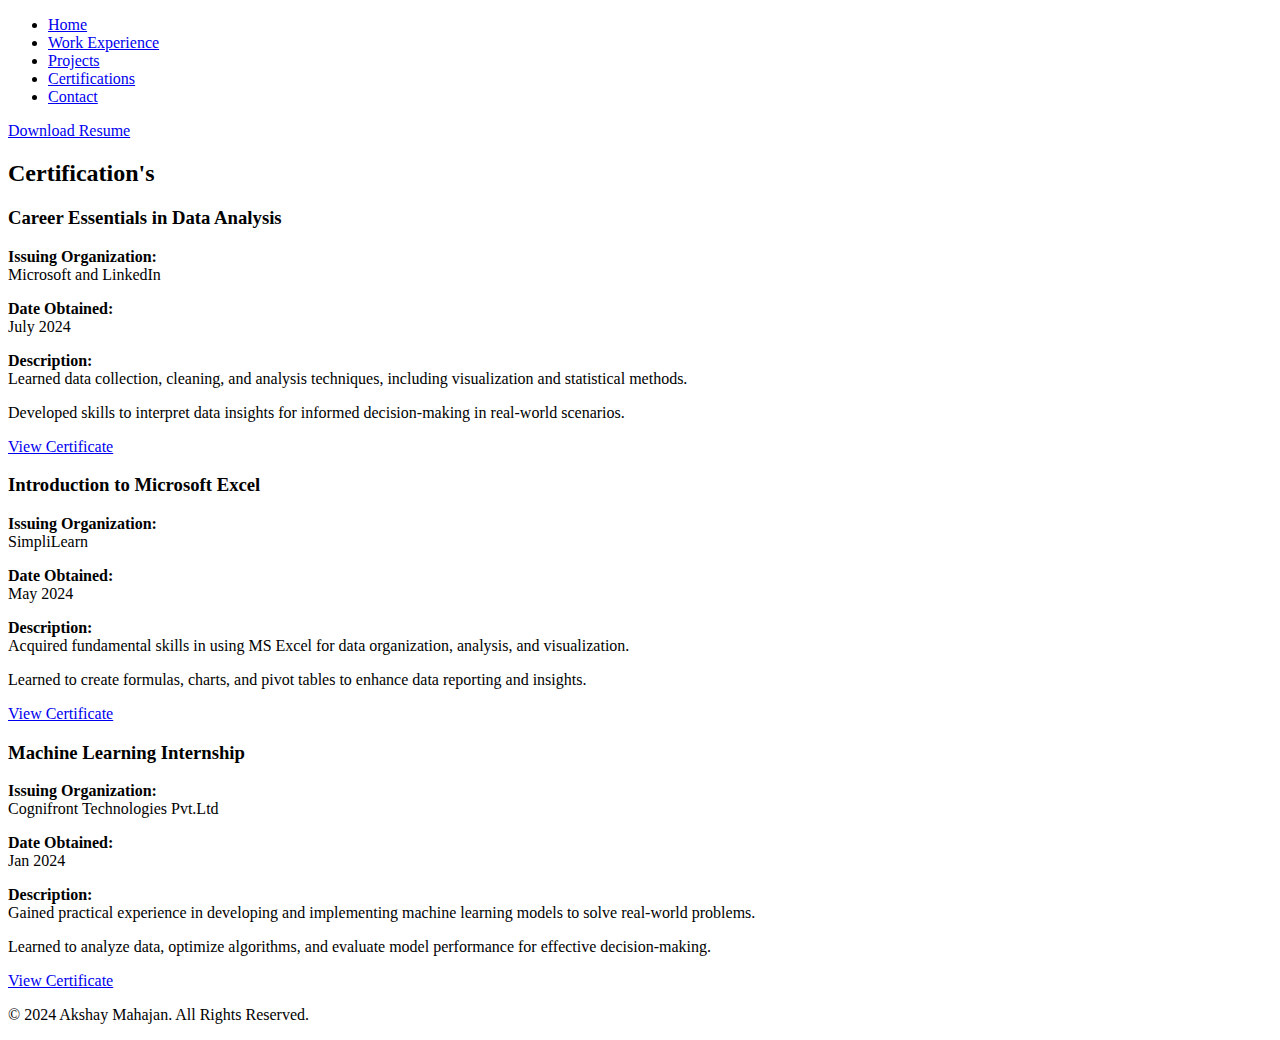
==== certificates.html @ d1f0a163 "added certificates.html" ====
<!DOCTYPE html>
<html lang="en">
<head>
  <meta charset="UTF-8">
  <meta name="viewport" content="width=device-width, initial-scale=1.0">
  <title>Work Experience</title>
  <link rel="stylesheet" href="styles.css">
</head>
<body>

  <!-- Header Section -->
  <header class="header">
    <div class="container">
      <nav class="navbar">
        <ul>
          <li><a href="index.html" >Home</a></li>
          <li><a href="work-experience.html" >Work Experience</a></li>
          <li><a href="projects.html" >Projects</a></li>
          <li><a href="certificates.html" >Certifications</a></li>
          <li><a href="contact.html" >Contact</a></li>
        </ul>
      </nav>

      <div class="cta-btn">
        <a href="C:\Users\ASUS\Desktop\Resume\Akshay resume.pdf" download="Akshay resume.pdf" class="download-button">Download Resume</a>
      </div>
    </div>
  </header>

  <section id="certifications">
      <h2>Certification's</h2>
      
      <div class="certification-container"> <!-- Container for certifications -->
          <div class="certification">
              <h3>Career Essentials in Data Analysis </h3>
              <p><strong>Issuing Organization:</br></strong> Microsoft and LinkedIn</p>
              <p><strong>Date Obtained:</br></strong> July 2024</p>
              <p><strong>Description:</br></strong> Learned data collection, cleaning, and analysis techniques, including visualization and statistical methods.
              <p>Developed skills to interpret data insights for informed decision-making in real-world scenarios.</p>
              </p>
              <a href="link-to-your-certificate" class="btn">View Certificate</a>
          </div>
          
          <div class="certification">
              <h3> Introduction to Microsoft Excel</h3>
              <p><strong>Issuing Organization:</br></strong> SimpliLearn</p>
              <p><strong>Date Obtained:</br></strong> May 2024</p>
              <p><strong>Description:</br></strong> Acquired fundamental skills in using MS Excel for data organization, analysis, and visualization.
              <p> Learned to create formulas, charts, and pivot tables to enhance data reporting and insights.            </p>
              </p>
              <a href="link-to-your-certificate" class="btn">View Certificate</a>
          </div>

          <div class="certification">
              <h3> Machine Learning Internship</h3>
              <p><strong>Issuing Organization:</br></strong> Cognifront Technologies Pvt.Ltd</p>
              <p><strong>Date Obtained:</br></strong> Jan 2024</p>
              <p><strong>Description:</br></strong> Gained practical experience in developing and implementing machine learning models to solve real-world problems.
              <p> Learned to analyze data, optimize algorithms, and evaluate model performance for effective decision-making. </p>
              </p>
              <a href="link-to-your-certificate" class="btn">View Certificate</a>
          </div>
      </div>
  </section>

  <!-- Footer -->
  <footer>
    <div class="container">
      <p>&copy; 2024 Akshay Mahajan. All Rights Reserved.</p>
    </div>
    </footer>

</body>
</html>
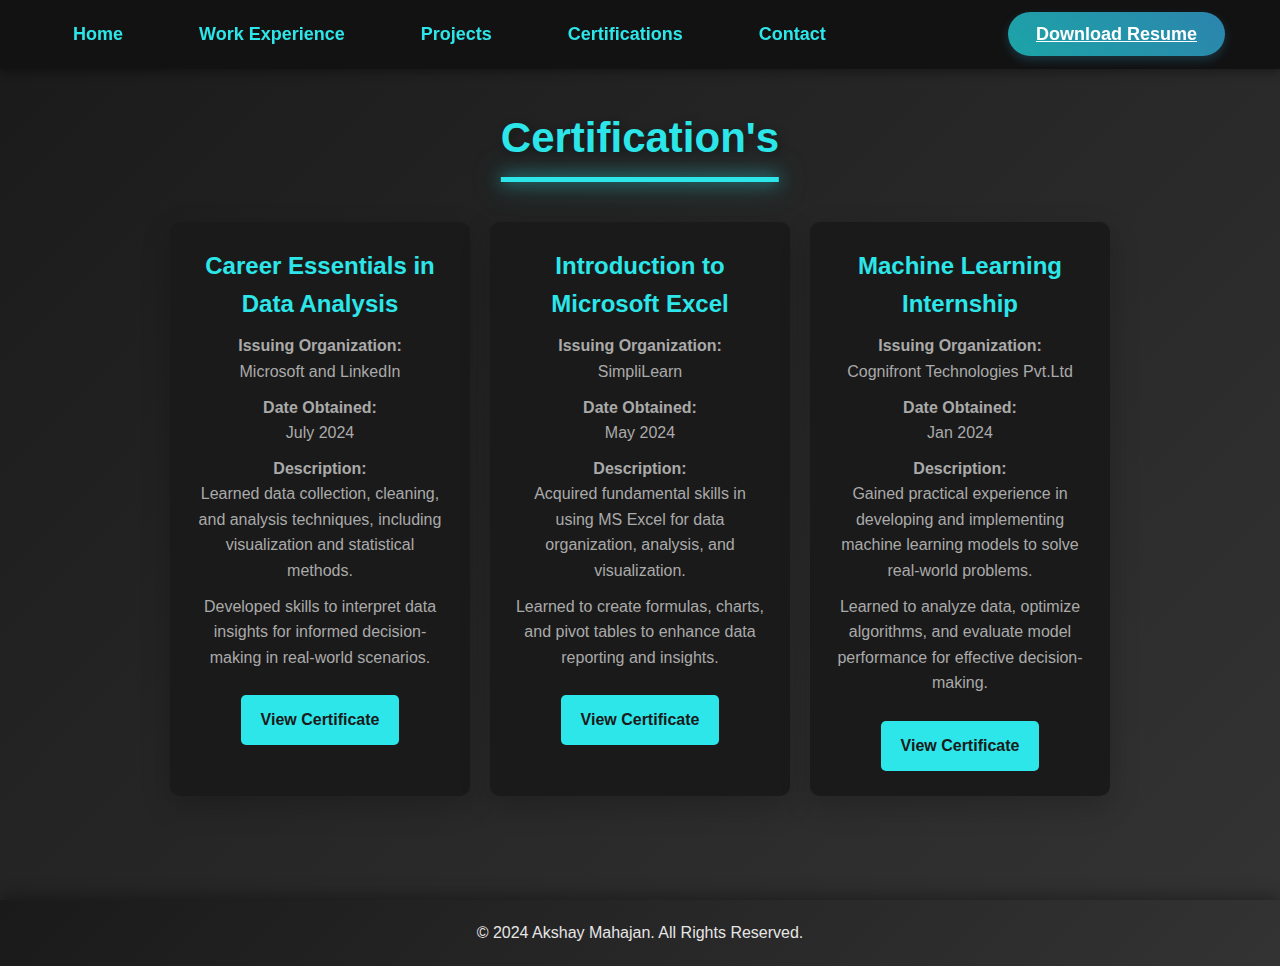
==== commit 916fb3d0: "added certificates.html" ====
--- a/certificates.html
+++ b/certificates.html
@@ -38,7 +38,7 @@
               <p><strong>Description:</br></strong> Learned data collection, cleaning, and analysis techniques, including visualization and statistical methods.
               <p>Developed skills to interpret data insights for informed decision-making in real-world scenarios.</p>
               </p>
-              <a href="link-to-your-certificate" class="btn">View Certificate</a>
+              <a href="https://github.com/akshay6171/Portfolio-Website/blob/main/Career%20Essentials%20in%20Data%20Analysis%20by%20Microsoft%20and%20LinkedIn.pdf" class="btn">View Certificate</a>
           </div>
           
           <div class="certification">
@@ -48,7 +48,7 @@
               <p><strong>Description:</br></strong> Acquired fundamental skills in using MS Excel for data organization, analysis, and visualization.
               <p> Learned to create formulas, charts, and pivot tables to enhance data reporting and insights.            </p>
               </p>
-              <a href="link-to-your-certificate" class="btn">View Certificate</a>
+              <a href="https://github.com/akshay6171/Portfolio-Website/blob/main/Excel%20Certificate.pdf" class="btn">View Certificate</a>
           </div>
 
           <div class="certification">
@@ -58,7 +58,7 @@
               <p><strong>Description:</br></strong> Gained practical experience in developing and implementing machine learning models to solve real-world problems.
               <p> Learned to analyze data, optimize algorithms, and evaluate model performance for effective decision-making. </p>
               </p>
-              <a href="link-to-your-certificate" class="btn">View Certificate</a>
+              <a href="https://github.com/akshay6171/Portfolio-Website/blob/main/Internship%20Certificate.pdf" class="btn">View Certificate</a>
           </div>
       </div>
   </section>
--- a/styles.css
+++ b/styles.css
@@ -0,0 +1,1002 @@
+/* General Reset */
+* {
+  margin: 0;
+  padding: 0;
+  box-sizing: border-box;
+}
+
+/* Body Styling */
+body {
+  font-family: 'Arial', sans-serif;
+  background-color: #1c1c1c; /* Dark background */
+  color: #e5e5e5;
+  line-height: 1.6;
+}
+
+/* Header Styling */
+.header {
+  background: #121212; /* Dark header background */
+  box-shadow: 0px 4px 8px rgba(0, 0, 0, 0.3);
+  padding: 20px 0;
+  position: fixed;
+  width: 100%;
+  top: 0;
+  z-index: 100;
+}
+
+/* Container Styling */
+.container {
+  display: flex;
+  justify-content: space-between;
+  align-items: center;
+  max-width: 1200px;
+  margin: 0 auto;
+  padding: 0 20px;
+}
+
+/* Navbar Styling */
+.navbar ul {
+  list-style-type: none;
+  display: flex;
+  gap: 40px;
+  align-items: center;
+  font-size: 18px;
+}
+
+.navbar ul li a {
+  text-decoration: none;
+  color: #2ce6e9; /* Primary button color */
+  font-weight: bold;
+  padding: 10px 18px;
+  border-radius: 8px;
+  transition: background-color 0.3s ease, color 0.3s ease, box-shadow 0.3s ease;
+}
+
+.navbar ul li a:hover {
+  background-color: rgba(14, 18, 18, 0.115);
+  box-shadow: 0px 4px 8px rgba(44, 132, 173, 0.4); /* Soft hover shadow */
+}
+
+/* Call-to-Action Button */
+.cta-btn {
+  flex-shrink: 0;
+}
+
+.cta-btn .btn {
+  background: linear-gradient(45deg, #1ca4a7, #2c84ad);
+  color: white;
+  padding: 12px 28px;
+  border-radius: 30px;
+  font-size: 18px;
+  font-weight: bold;
+  box-shadow: 0px 4px 10px rgba(44, 132, 173, 0.3);
+  transition: background 0.3s ease, transform 0.2s ease;
+}
+
+.cta-btn .btn:hover {
+  background: linear-gradient(45deg, #1ca4a7, #2c84ad); /* Reverse gradient on hover */
+  transform: scale(1.05); /* Slight hover scale */
+  box-shadow: 0px 6px 15px rgba(28, 164, 167, 0.5); /* Enhanced shadow */
+}
+
+/* Mobile Responsiveness */
+@media (max-width: 768px) {
+  .navbar ul {
+      display: none;
+  }
+
+  .cta-btn .btn {
+      font-size: 16px;
+      padding: 10px 20px;
+  }
+}
+
+/* Button Styling */
+.download-button {
+  background: linear-gradient(45deg, #1ca4a7, #2c84ad);
+  color: white;
+  padding: 12px 28px;
+  border-radius: 30px;
+  font-size: 18px;
+  font-weight: bold;
+  box-shadow: 0px 4px 10px rgba(44, 132, 173, 0.3);
+  transition: background 0.3s ease, transform 0.2s ease;
+}
+
+.download-button:hover {
+background: linear-gradient(45deg, #2c84ad, #1ca4a7); /* Reverse gradient on hover */
+transform: scale(1.05); /* Slight hover scale */
+box-shadow: 0px 6px 15px rgba(28, 164, 167, 0.5); /* Enhanced shadow */
+}
+
+
+
+/* Footer Styling */
+footer {
+  background: linear-gradient(135deg, #1a1a1a, #333333); /* Dark gradient background */
+  color: #e6e6e6; /* Light text color */
+  padding: 20px 0; /* Space above and below the footer text */
+  display: flex; /* Enable Flexbox */
+  align-items: center; /* Center vertically */
+  justify-content: center; /* Center horizontally */
+  text-align: center; /* Center align footer content */
+  font-size: 16px;
+  box-shadow: 0 -5px 15px rgba(0, 0, 0, 0.3); /* Top shadow for separation from page */
+}
+
+footer p {
+  margin: 0; /* Remove default margin */
+  font-weight: 500; /* Semi-bold text for better readability */
+}
+
+footer p a {
+  color: #20d5d8; /* Link color to match other sections */
+  text-decoration: none; /* Remove underline */
+  transition: color 0.3s; /* Smooth color transition */
+}
+
+footer p a:hover {
+  color: #2ce6e9; /* Hover color for link */
+  text-shadow: 0 0 5px rgba(44, 228, 233, 0.8); /* Glow effect on hover */
+}
+
+/* Mobile Responsiveness */
+@media (max-width: 768px) {
+  footer {
+    padding: 15px 0; /* Reduce padding on smaller screens */
+    font-size: 14px;
+  }
+}
+
+
+
+
+
+/* Hero Section Styles */
+.hero {
+  background: linear-gradient(135deg, #121212, #1a1a1a); /* Darker gradient for hero background */
+  color: rgb(233, 226, 153);
+  padding: 100px 20px;
+  display: flex;
+  align-items: center; /* Center vertically */
+  justify-content: center; /* Center horizontally */
+  min-height: 100vh; /* Full viewport height for hero section */
+  text-align: center;
+}
+
+.hero-content {
+  max-width: 800px;
+  margin: 0 auto;
+  text-shadow: 2px 2px 10px rgba(0, 0, 0, 0.7);
+}
+
+.hero h1 {
+  font-size: 48px;
+  margin-bottom: 10px;
+}
+
+.hero .subheading {
+  font-size: 20px;
+  margin-bottom: 30px;
+  color: #e6dccf; /* Softer contrast color */
+  font-weight: 600;
+  text-shadow: 2px 2px 8px rgba(0, 0, 0, 0.8);
+  letter-spacing: 1.5px;
+}
+
+/* Hero Buttons */
+.hero-buttons {
+  margin-top: 30px;
+}
+
+.hero .btn {
+  background: linear-gradient(45deg, #1ca4a7, #2c84ad);
+  color: white;
+  padding: 15px 30px;
+  border-radius: 50px;
+  text-decoration: none;
+  font-size: 18px;
+  font-weight: bold;
+  margin: 0 10px;
+  box-shadow: 0 4px 8px rgba(0, 0, 0, 0.3); /* Darker shadow for contrast */
+  transition: background 0.3s ease, transform 0.3s ease, box-shadow 0.3s;
+}
+
+/* Enhanced Button Hover Effect */
+.hero .btn:hover {
+  background: linear-gradient(45deg, #2c84ad, #1ca4a7); /* Reverse gradient on hover */
+  box-shadow: 0 8px 16px rgba(44, 132, 173, 0.5); /* Stronger, softer shadow */
+  transform: translateY(-3px) scale(1.05); /* Lift effect with scale */
+}
+
+/* Mobile Responsiveness */
+@media (max-width: 768px) {
+  .hero {
+    padding: 70px 10px;
+  }
+  .hero h1 {
+    font-size: 34px;
+  }
+  .hero .subheading {
+    font-size: 16px;
+  }
+  .hero .btn {
+    font-size: 16px;
+    padding: 12px 24px;
+    margin: 0 8px;
+  }
+}
+
+/* Tablet Responsiveness */
+@media (max-width: 1024px) {
+  .hero h1 {
+    font-size: 42px;
+  }
+  .hero .subheading {
+    font-size: 18px;
+  }
+  .hero .btn {
+    font-size: 17px;
+    padding: 14px 26px;
+    margin: 0 8px;
+  }
+}
+
+
+/* About Me Section Styles */
+
+/* About Me Section */
+.about-me h2 {
+  font-size: 42px;
+  color: #e6e6e6;
+  margin-bottom: 50px;
+  font-weight: 700;
+  text-shadow: 2px 2px 6px rgba(0, 0, 0, 0.1);
+  position: relative; /* For positioning the underline */
+  display: inline-block; /* Ensure the underline only applies to the text */
+  padding-bottom: 10px; /* Space between text and underline */
+}
+
+/* Underline Style */
+.about-me h2::after {
+  content: ''; /* Required for pseudo-element */
+  position: absolute;
+  left: 50%; /* Centering the underline */
+  bottom: 0; /* Position it below the text */
+  width: 100%; /* Full width of the heading */
+  height: 5px; /* Thickness of the underline */
+  background: #3be5e8; /* Color of the underline */
+  transform: translateX(-50%); /* Centering */
+}
+.about-me {
+  background: #1e1e1e; /* Darker background */
+  padding: 100px 20px;
+  text-align: center;
+}
+
+.about-me h2 {
+  font-family: 'Poppins', sans-serif;
+  font-size: 40px;
+  margin-bottom: 30px;
+  color: #20d5d8; /* Change color on hover */
+  text-shadow: 0 0 15px rgba(44, 228, 233, 0.7), 0 0 30px rgba(44, 228, 233, 0.5);
+}
+
+/* Hover Effect for Heading */
+.about-me h2:hover {
+  color: #20d5d8; /* Change color on hover */
+  text-shadow: 0 0 15px rgba(44, 228, 233, 0.7), 0 0 30px rgba(44, 228, 233, 0.5); /* Glow effect */
+}
+
+
+.about-text {
+  max-width: 800px;
+  margin: 0 auto;
+  font-size: 18px;
+  line-height: 1.8;
+  color: #cccccc;
+}
+
+.about-text p {
+  margin-bottom: 20px;
+  text-align: justify;
+}
+
+
+
+  
+/* Qualifications Section Code and Layout */
+.qualifications {
+  background: linear-gradient(135deg, #1a1a1a, #333333);
+  padding: 100px 20px;
+  text-align: center;
+  color: #e6e6e6;
+}
+
+/* Qualifications Heading with Underline and Glow */
+.qualifications h2 {
+  font-size: 42px;
+  margin-bottom: 60px;
+  font-weight: 700;
+  position: relative;
+  display: inline-block;
+  padding-bottom: 10px;
+  color: #20d5d8;
+  text-shadow: 0 0 15px rgba(44, 228, 233, 0.7), 0 0 30px rgba(44, 228, 233, 0.5);
+}
+
+/* Underline Style */
+.qualifications h2::after {
+  content: '';
+  position: absolute;
+  left: 50%;
+  bottom: 0;
+  width: 100%;
+  height: 5px;
+  background: #20d5d8;
+  transform: translateX(-50%);
+  box-shadow: 0 0 15px rgba(32, 213, 216, 0.7);
+}
+
+
+
+/* Qualifications Content Flex Layout */
+.qualification-content {
+  display: flex;
+  justify-content: space-around;
+  flex-wrap: wrap;
+  gap: 30px;
+}
+
+/* Qualification Item Styling */
+.qualification-item {
+  background-color: #1a1a1a;
+  padding: 30px;
+  margin: 20px;
+  border-radius: 15px;
+  max-width: 100%;
+  flex: 1;
+  color: #e6e6e6;
+  box-shadow: 0 10px 30px rgba(0, 0, 0, 0.2);
+  transition: transform 0.3s, box-shadow 0.3s, border-left 0.3s;
+  cursor: pointer;
+  border-left: 5px solid transparent;
+}
+
+/* Hover Effects for Qualification Items */
+.qualification-item:hover {
+  box-shadow: 0 15px 40px rgba(44, 228, 233, 0.3);
+  border-left: 5px solid #20d5d8;
+}
+
+/* Qualification Item Heading Styling */
+.qualification-item h3 {
+  font-size: 24px;
+  color: #20d5d8;
+  margin-bottom: 15px;
+  font-weight: 600;
+  position: relative; /* Position for underline */
+  transition: color 0.3s;
+}
+
+/* Underline After Qualification Heading */
+.qualification-item h3::after {
+  content: '';
+  display: block;
+  width: 100%; /* Width of the underline */
+  height: 1px; /* Thickness of the underline */
+  background-color: #3498db;
+  margin-top: 5px; /* Space between heading and underline */
+  border-radius: 3px;
+}
+
+
+/* Qualification Description Styling */
+.qualification-item p {
+  font-size: 16px;
+  color: #cccccc;
+  margin-bottom: 10px;
+  font-weight: 500;
+  transition: color 0.3s;
+}
+
+
+/* Mobile Responsiveness */
+@media (max-width: 768px) {
+  .qualification-content {
+    flex-direction: column;
+    align-items: center;
+  }
+
+  .qualification-item {
+    max-width: 100%;
+    margin-bottom: 30px;
+  }
+}
+
+/* Tablet Responsiveness */
+@media (max-width: 1024px) {
+  .qualification-item {
+    max-width: 45%;
+  }
+}
+
+
+
+
+html {
+  scroll-padding-top: 80px; /* Adjust this value to match your header height */
+  scroll-behavior: smooth;
+}
+
+
+
+/* Skills Section Background and Layout */
+.skills {
+  background: linear-gradient(135deg, #1a1a1a, #333333);
+  padding: 100px 20px;
+  text-align: center;
+  color: #e6e6e6;
+}
+
+/* Skills Heading with Underline and Glow */
+.skills h2 {
+  font-size: 42px;
+  margin-bottom: 50px;
+  font-weight: 700;
+  position: relative;
+  display: inline-block;
+  padding-bottom: 10px;
+  color: #20d5d8;
+  text-shadow: 0 0 15px rgba(44, 228, 233, 0.7), 0 0 30px rgba(44, 228, 233, 0.5);
+}
+
+/* Underline Style */
+.skills h2::after {
+  content: '';
+  position: absolute;
+  left: 50%;
+  bottom: 0;
+  width: 100%;
+  height: 5px;
+  background: #20d5d8;
+  transform: translateX(-50%);
+  box-shadow: 0 0 15px rgba(32, 213, 216, 0.7);
+}
+
+
+
+/* Skills Content Flex Layout */
+.skills-content {
+  display: flex;
+  justify-content: space-around;
+  flex-wrap: wrap;
+  gap: 30px;
+}
+
+/* Skill Item Styling */
+.skill-item {
+  background-color: #1a1a1a;
+  padding: 30px;
+  border-radius: 15px;
+  max-width: 300px;
+  flex: 1;
+  color: #e6e6e6;
+  box-shadow: 0 10px 30px rgba(0, 0, 0, 0.2);
+  transition: transform 0.3s, box-shadow 0.3s, border-left 0.3s;
+  border-left: 5px solid transparent; /* Border indicator */
+}
+
+/* Hover Effects for Skill Items */
+.skill-item:hover {
+  box-shadow: 0 15px 40px rgba(44, 228, 233, 0.3);
+  border-left: 5px solid #20d5d8; /* Highlight border on hover */
+}
+
+/* Skill Item Heading Styling */
+.skill-item h3 {
+  font-size: 24px;
+  color: #20d5d8;
+  margin-bottom: 15px;
+  font-weight: 600;
+  border-bottom: 2px solid #3498db;
+  padding-bottom: 10px;
+  transition: color 0.3s;
+}
+
+
+/* Skill List Styling */
+.skill-item ul {
+  list-style-type: none;
+  padding: 0;
+}
+
+.skill-item ul li {
+  font-size: 18px;
+  color: #cccccc;
+  margin-bottom: 12px;
+  padding: 8px 0;
+  font-weight: 500;
+  transition: color 0.3s;
+}
+
+/* Hover Effect for Skill List Items */
+.skill-item ul li:hover {
+  color: #20d5d8;
+}
+
+/* Mobile Responsiveness */
+@media (max-width: 768px) {
+  .skills-content {
+    flex-direction: column;
+    align-items: center;
+  }
+
+  .skill-item {
+    max-width: 100%;
+    margin-bottom: 30px;
+  }
+}
+
+/* Tablet Responsiveness */
+@media (max-width: 1024px) {
+  .skill-item {
+    max-width: 45%;
+  }
+}
+
+
+
+
+
+/* Work Experience Code */
+
+/* Work Experience Section with Gradient Background */
+.work-experience {
+  background: linear-gradient(135deg, #1a1a1a, #333333);
+  padding: 100px 10%; /* Reduced padding for top/bottom, and side margins for centering */
+  text-align: center;
+  margin: 0 auto; /* Center the section within the page */
+}
+
+/* Work Experience Heading Alignment */
+.experience-heading {
+  font-size: 42px;
+  color: #2ce6e9;
+  margin-bottom: 50px;
+  font-weight: 700;
+  text-shadow: 2px 2px 10px rgba(0, 0, 0, 0.3); /* Enhanced shadow for bold effect */
+  position: relative;
+  display: inline-block;
+  padding-bottom: 10px;
+  margin-top: 0; /* Consistent top margin to align with other sections */
+}
+
+/* Container Centering */
+.container {
+  max-width: 1200px;
+  margin: 0 auto;
+  padding: 0 15px; /* Slight padding on sides for better alignment */
+}
+
+
+/* Underline Style for Heading */
+.experience-heading::after {
+  content: '';
+  position: absolute;
+  left: 50%;
+  bottom: 0;
+  width: 100%;
+  height: 5px;
+  background: #2ce6e9;
+  transform: translateX(-50%);
+  box-shadow: 0 0 15px rgba(44, 228, 233, 0.7); /* Glow effect for underline */
+}
+
+/* Grid for Experience Items */
+.experience-grid {
+  display: grid;
+  grid-template-columns: repeat(auto-fit, minmax(300px, 1fr));
+  gap: 30px;
+  margin-top: 30px;
+}
+
+/* Individual Experience Box */
+.experience-item {
+  background-color: #1e1e1e; /* Slightly lighter shade for card background */
+  padding: 30px;
+  border-radius: 10px;
+  box-shadow: 0 10px 30px rgba(0, 0, 0, 0.3);
+  transition: transform 0.3s, box-shadow 0.3s;
+  text-align: left;
+}
+
+/* Hover Effect for Experience Boxes */
+.experience-item:hover {
+  box-shadow: 0 20px 50px rgba(44, 228, 233, 0.4); /* Blue glow shadow effect */
+  border-left: 5px solid #2ce6e9;
+}
+
+/* Experience Title */
+.experience-item h2 {
+  font-size: 24px;
+  color: #2ce6e9;
+  margin-bottom: 15px;
+  font-weight: 600;
+  border-bottom: 2px solid #3498db;
+  padding-bottom: 10px;
+}
+
+/* Experience Description */
+.experience-item p {
+  font-size: 16px;
+  color: #bbb; /* Light grey for text */
+  line-height: 1.6;
+  margin-bottom: 15px;
+}
+
+/* View Certificate Button */
+.btn-view-certificate {
+  display: inline-block;
+  padding: 10px 20px;
+  background-color: #3498db;
+  color: #ffffff;
+  border-radius: 5px;
+  text-decoration: none;
+  font-size: 16px;
+  transition: background-color 0.3s, box-shadow 0.3s;
+  box-shadow: 0 8px 20px rgba(0, 123, 255, 0.2); /* Subtle blue shadow */
+}
+
+/* Hover Effect on Button */
+.btn-view-certificate:hover {
+  background-color: #2980b9;
+  box-shadow: 0 12px 30px rgba(52, 152, 219, 0.5); /* Deeper shadow on hover */
+}
+
+/* Mobile Responsiveness */
+@media (max-width: 768px) {
+  .experience-heading {
+    font-size: 36px;
+  }
+
+  .experience-grid {
+    grid-template-columns: 1fr;
+    gap: 20px;
+  }
+}
+
+/* Tablet Responsiveness */
+@media (max-width: 1024px) {
+  .experience-grid {
+    grid-template-columns: repeat(2, 1fr);
+  }
+}
+
+
+
+
+/* Projects Section Code */
+body {
+  margin: 0;
+  padding: 0;
+  font-family: 'Arial', sans-serif;
+  background-color: #f4f4f4;
+  color: #333;
+}
+
+/* Projects Section Background - Dark Gradient */
+.projects-section {
+  width: 100%;
+  min-height: 100vh; /* Full viewport height */
+  display: flex;
+  flex-direction: column;
+  justify-content: center;
+  align-items: center;
+  background: linear-gradient(135deg, #1a1a1a, #333333); /* Dark gradient */
+  padding: 0 20px;
+  box-sizing: border-box;
+  text-align: center;
+}
+
+/* Project Heading with Underline Effect */
+.project-heading {
+  font-size: 42px;
+  color: #2ce6e9;
+  margin-bottom: 50px;
+  font-weight: 700;
+  text-shadow: 2px 2px 10px rgba(0, 0, 0, 0.3);
+  position: relative;
+  padding-bottom: 10px;
+  display: inline-block;
+}
+
+/* Underline Effect */
+.project-heading::after {
+  content: '';
+  position: absolute;
+  left: 50%;
+  transform: translateX(-50%);
+  bottom: 0;
+  width: 100%;
+  height: 5px;
+  background: #2ce6e9;
+  box-shadow: 0 0 15px rgba(44, 228, 233, 0.7), 0 0 30px rgba(44, 228, 233, 0.5);
+}
+
+/* Projects Grid */
+.projects-grid {
+  display: grid;
+  grid-template-columns: repeat(auto-fit, minmax(300px, 1fr));
+  gap: 20px;
+  width: 100%;
+  max-width: 1200px;
+}
+
+/* Individual Project Box with Dark Styling and Hover Effect */
+.project-item {
+  background-color: #1a1a1a;
+  padding: 20px;
+  border-radius: 10px;
+  box-shadow: 0 10px 30px rgba(0, 0, 0, 0.2); /* Shadow effect for depth */
+  transition: transform 0.3s, box-shadow 0.3s;
+  text-align: left;
+  cursor: pointer;
+  border-left: 5px solid transparent;
+  color: #e6e6e6; /* Light text for readability on dark background */
+}
+
+/* Project Title */
+.project-item h2 {
+  font-size: 24px;
+  color: #2ce6e9; /* Light blue for project titles */
+  margin-bottom: 10px;
+  transition: color 0.3s;
+}
+
+/* Project Description */
+.project-item p {
+  font-size: 16px;
+  color: #bbbbbb; /* Light grey for text */
+  margin-bottom: 15px;
+  transition: color 0.3s;
+}
+
+/* Hover Effect for Project Boxes */
+.project-item:hover {
+  box-shadow: 0 15px 40px rgba(44, 228, 233, 0.4); /* Subtle hover shadow */
+  border-left: 5px solid #2ce6e9; /* Highlighted left border */
+}
+
+/* View Project Button */
+.btn-view-project {
+  display: inline-block;
+  padding: 10px 20px;
+  background-color: #2ce6e9;
+  color: #1a1a1a;
+  border-radius: 5px;
+  text-decoration: none;
+  font-size: 16px;
+  transition: background-color 0.3s, box-shadow 0.3s;
+  font-weight: bold;
+}
+
+/* Hover Effect on Button */
+.btn-view-project:hover {
+  background-color: #22b3b5;
+  box-shadow: 0 4px 10px rgba(44, 228, 233, 0.3);
+}
+
+/* Mobile Responsiveness */
+@media (max-width: 768px) {
+  .projects-grid {
+    grid-template-columns: 1fr;
+  }
+}
+
+
+
+
+
+/* Contact Section Background */
+.contact-section {
+  width: 100%;
+  min-height: 100vh; /* Ensures full viewport height */
+  display: flex;
+  flex-direction: column;
+  justify-content: center;
+  align-items: center;
+  background: linear-gradient(135deg, #1a1a1a, #333333); /* Dark gradient */
+  padding: 0 20px;
+  box-sizing: border-box;
+  text-align: center;
+}
+
+/* Contact Heading with Underline and Glow Effect */
+.contact-heading {
+  font-size: 42px;
+  color: #2ce6e9;
+  text-shadow: 2px 2px 10px rgba(0, 0, 0, 0.3);
+  margin-bottom: 50px;
+  font-weight: 700;
+  position: relative;
+  padding-bottom: 10px;
+  display: inline-block;
+}
+
+/* Underline Effect for Heading */
+.contact-heading::after {
+  content: '';
+  position: absolute;
+  left: 50%;
+  transform: translateX(-50%);
+  bottom: 0;
+  width: 100%;
+  height: 5px;
+  background: #2ce6e9;
+  box-shadow: 0 0 15px rgba(44, 228, 233, 0.7), 0 0 30px rgba(44, 228, 233, 0.5);
+}
+
+/* Contact Box Styling */
+.contact-box {
+  background-color: #1a1a1a;
+  padding: 40px;
+  text-align: center;
+  width: 400px;
+  box-shadow: 0 10px 30px rgba(0, 0, 0, 0.2); /* Soft shadow */
+  border-radius: 10px;
+  transition: transform 0.3s, box-shadow 0.3s;
+  color: #e6e6e6; /* Light text for readability */
+}
+
+/* Hover Effect for Contact Box */
+.contact-box:hover {
+  box-shadow: 0 15px 40px rgba(44, 228, 233, 0.4); /* Light blue shadow on hover */
+}
+
+/* Button Styling for Contact Items */
+.contact-button {
+  display: inline-block;
+  width: 100%;
+  padding: 15px;
+  margin-bottom: 20px;
+  font-size: 18px;
+  background-color: #2ce6e9; /* Blue button */
+  color: #1a1a1a;
+  text-decoration: none;
+  border-radius: 5px;
+  font-weight: bold;
+  box-shadow: 0 5px 15px rgba(0, 0, 0, 0.3); /* Shadow for depth */
+  transition: background-color 0.3s, box-shadow 0.3s, transform 0.3s;
+}
+
+/* Hover Effect for Buttons */
+.contact-button:hover {
+  background-color: #22b3b5;
+  box-shadow: 0 8px 20px rgba(44, 228, 233, 0.3);
+}
+
+/* Responsive Design for Contact Section */
+@media (max-width: 768px) {
+  .contact-box {
+    width: 90%; /* Adjusts box width for smaller screens */
+  }
+}
+
+
+
+/* Cerification Section Code */
+
+
+body {
+  margin: 0;
+  background: linear-gradient(135deg, #1a1a1a, #333333); /* Dark gradient for a consistent theme */
+  font-family: Arial, sans-serif;
+}
+
+/* Certifications Section Background */
+#certifications {
+  width: 100%;
+  min-height: 100vh;
+  padding: 80px 20px; /* Padding for top and sides */
+  display: flex;
+  flex-direction: column;
+  align-items: center;
+  justify-content: center;
+  background: linear-gradient(135deg, #1a1a1a, #333333); /* Dark gradient for certifications section */
+  color: #e6e6e6;
+}
+
+/* Certifications Heading Styling with Underline and Glow */
+#certifications h2 {
+  font-size: 42px;
+  color: #2ce6e9;
+  text-shadow: 2px 2px 10px rgba(0, 0, 0, 0.3);
+  margin-bottom: 40px;
+  font-weight: 700;
+  position: relative;
+  padding-bottom: 10px;
+  display: inline-block;
+}
+
+/* Underline Effect for Heading */
+#certifications h2::after {
+  content: '';
+  position: absolute;
+  left: 50%;
+  transform: translateX(-50%);
+  bottom: 0;
+  width: 100%;
+  height: 5px;
+  background: #2ce6e9;
+  box-shadow: 0 0 15px rgba(44, 228, 233, 0.7), 0 0 30px rgba(44, 228, 233, 0.5);
+}
+
+/* Certification Boxes Container */
+.certification-container {
+  display: flex;
+  justify-content: center;
+  flex-wrap: wrap;
+  gap: 20px; /* Even spacing between certification boxes */
+}
+
+/* Certification Box Styling */
+.certification {
+  background-color: #1a1a1a; /* Dark box background */
+  padding: 25px;
+  width: 300px;
+  box-shadow: 0 10px 30px rgba(0, 0, 0, 0.2); /* Dark shadow for depth */
+  border-radius: 10px;
+  transition: transform 0.3s, box-shadow 0.3s; /* Smooth hover transitions */
+  text-align: center;
+  color: #e6e6e6; /* Light text for readability */
+}
+
+/* Hover effect for Certification Boxes */
+.certification:hover {
+  box-shadow: 0 15px 40px rgba(44, 228, 233, 0.4); /* Light blue shadow on hover */
+}
+
+/* Certification Title Styling */
+.certification h3 {
+  font-size: 24px;
+  color: #2ce6e9; /* Blue title color */
+  margin-bottom: 10px;
+}
+
+/* Certification Description Styling */
+.certification p {
+  margin: 10px 0;
+  color: #aaaaaa; /* Slightly lighter gray for text */
+  font-size: 16px;
+}
+
+/* Button Styling */
+.btn {
+  display: inline-block;
+  padding: 12px 20px;
+  background-color: #2ce6e9;
+  color: #1a1a1a;
+  font-weight: bold;
+  text-decoration: none;
+  border-radius: 5px;
+  margin-top: 15px;
+  transition: background-color 0.3s, box-shadow 0.3s;
+}
+
+/* Hover effect for Buttons */
+.btn:hover {
+  background-color: #22b3b5;
+  box-shadow: 0 8px 20px rgba(44, 228, 233, 0.3);
+}
+
+/* Responsive Design for Certifications Section */
+@media (max-width: 768px) {
+  #certifications {
+    padding: 10px; /* Adjusted padding for smaller screens */
+  }
+
+  .certification {
+    width: 90%; /* Full width on smaller screens */
+  }
+}
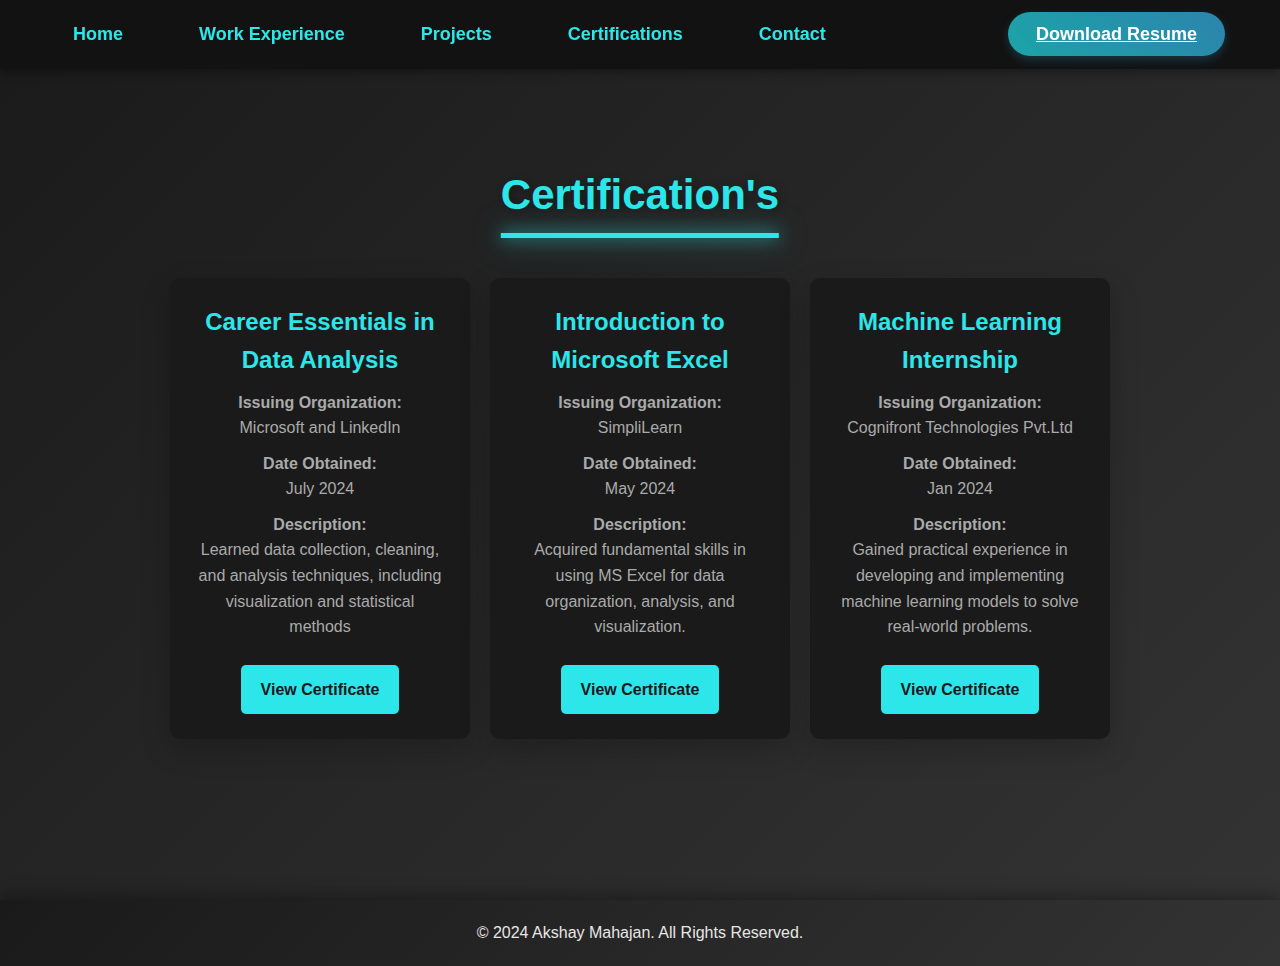
==== commit db725fdd: "Update certificates.html" ====
--- a/certificates.html
+++ b/certificates.html
@@ -22,7 +22,7 @@
       </nav>
 
       <div class="cta-btn">
-        <a href="C:\Users\ASUS\Desktop\Resume\Akshay resume.pdf" download="Akshay resume.pdf" class="download-button">Download Resume</a>
+        <a href="Akshay resume.pdf" download="Akshay resume.pdf" class="download-button">Download Resume</a>
       </div>
     </div>
   </header>
@@ -35,10 +35,9 @@
               <h3>Career Essentials in Data Analysis </h3>
               <p><strong>Issuing Organization:</br></strong> Microsoft and LinkedIn</p>
               <p><strong>Date Obtained:</br></strong> July 2024</p>
-              <p><strong>Description:</br></strong> Learned data collection, cleaning, and analysis techniques, including visualization and statistical methods.
-              <p>Developed skills to interpret data insights for informed decision-making in real-world scenarios.</p>
-              </p>
-              <a href="https://github.com/akshay6171/Portfolio-Website/blob/main/Career%20Essentials%20in%20Data%20Analysis%20by%20Microsoft%20and%20LinkedIn.pdf" class="btn">View Certificate</a>
+              <p><strong>Description:</br></strong> Learned data collection, cleaning, and analysis techniques, including visualization and statistical methods</p>              
+              
+              <a href="Career Essentials in Data Analysis by Microsoft and LinkedIn.pdf" class="btn">View Certificate</a>
           </div>
           
           <div class="certification">
@@ -46,9 +45,8 @@
               <p><strong>Issuing Organization:</br></strong> SimpliLearn</p>
               <p><strong>Date Obtained:</br></strong> May 2024</p>
               <p><strong>Description:</br></strong> Acquired fundamental skills in using MS Excel for data organization, analysis, and visualization.
-              <p> Learned to create formulas, charts, and pivot tables to enhance data reporting and insights.            </p>
               </p>
-              <a href="https://github.com/akshay6171/Portfolio-Website/blob/main/Excel%20Certificate.pdf" class="btn">View Certificate</a>
+              <a href="Excel Certificate.pdf" class="btn">View Certificate</a>
           </div>
 
           <div class="certification">
@@ -56,9 +54,8 @@
               <p><strong>Issuing Organization:</br></strong> Cognifront Technologies Pvt.Ltd</p>
               <p><strong>Date Obtained:</br></strong> Jan 2024</p>
               <p><strong>Description:</br></strong> Gained practical experience in developing and implementing machine learning models to solve real-world problems.
-              <p> Learned to analyze data, optimize algorithms, and evaluate model performance for effective decision-making. </p>
               </p>
-              <a href="https://github.com/akshay6171/Portfolio-Website/blob/main/Internship%20Certificate.pdf" class="btn">View Certificate</a>
+              <a href="Internship Certificate.pdf" class="btn">View Certificate</a>
           </div>
       </div>
   </section>
@@ -71,4 +68,4 @@
     </footer>
 
 </body>
-</html>+</html>
